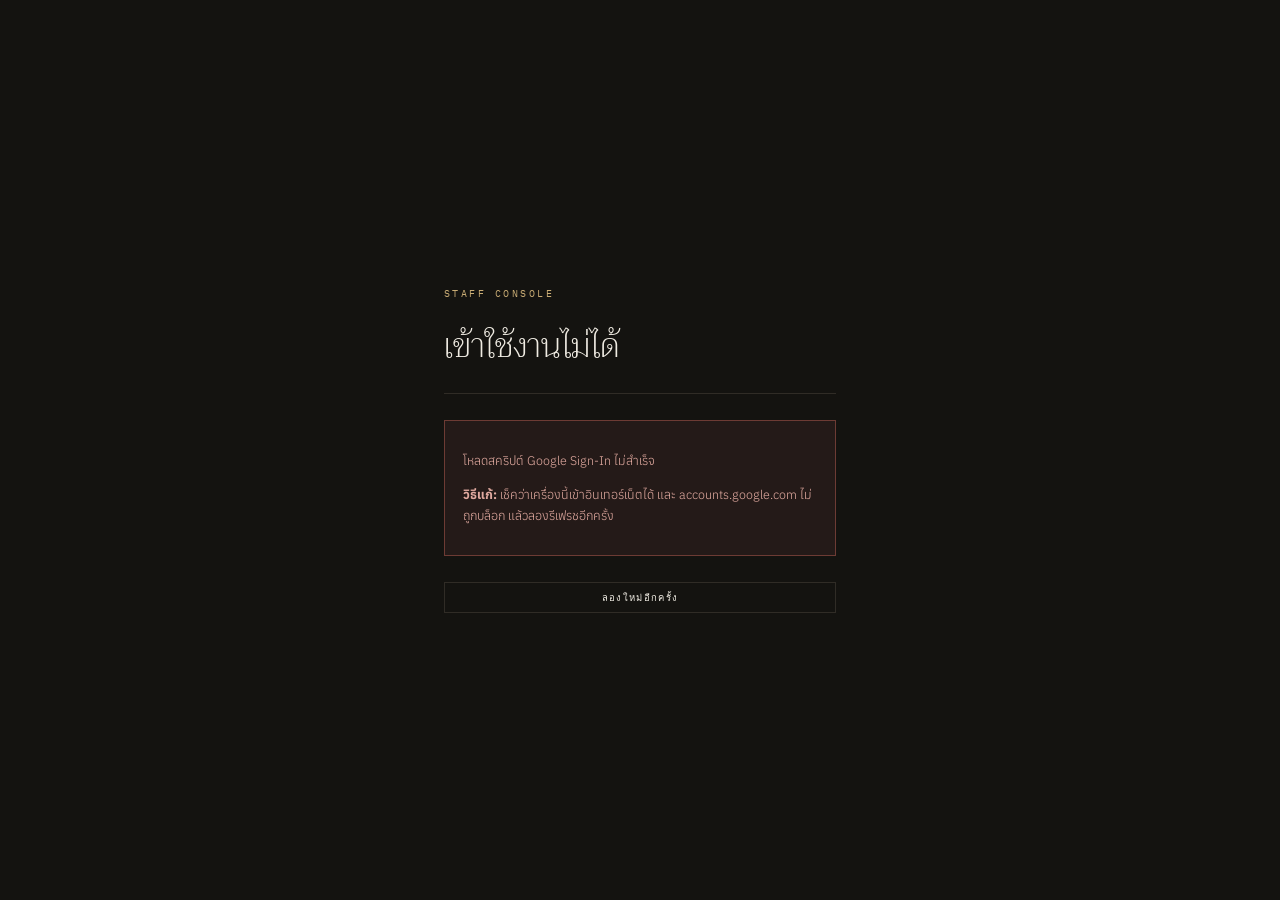
==== docs/index.html @ a9d2d7de "Move Staff Console to Vercel with real Google Sign-In (OAuth ID tokens) Fixes the URL-sharing fricti" ====
<!doctype html>
<html lang="th">
<head>
<meta charset="utf-8">
<meta name="viewport" content="width=device-width, initial-scale=1">
<title>Staff Console — Event Check-in</title>
<link rel="preconnect" href="https://fonts.gstatic.com" crossorigin>
<link href="https://fonts.googleapis.com/css2?family=Anuphan:wght@200;300;400;500;600&family=Trirong:wght@200;300;400&family=IBM+Plex+Mono:wght@400;500&display=swap" rel="stylesheet">
<link rel="stylesheet" href="./staff/staff.css">
</head>
<body>
<div id="app"></div>
<script src="./staff/vendor/qrcode.js"></script>
<script src="./staff/vendor/jsQR.js"></script>
<script src="./staff/config.js"></script>
<script src="./staff/staff.js"></script>
</body>
</html>
---- docs/staff/staff.css ----
*{box-sizing:border-box}
html,body{margin:0}
body{background:#141310;color:#f0ece3;font-family:Anuphan,system-ui,sans-serif;-webkit-font-smoothing:antialiased}
a{color:#c9ac74;text-decoration:none}
a:hover{color:#e0c893}
input,button,select{font-family:inherit;color:inherit;font-size:14px}
input::placeholder{color:#575349}
::selection{background:#c9ac74;color:#1a1815}

@keyframes scanline{0%{transform:translateY(0)}100%{transform:translateY(196px)}}
@keyframes pulseDot{0%,100%{opacity:1}50%{opacity:.25}}
@keyframes spin{to{transform:rotate(360deg)}}

.mono{font-family:"IBM Plex Mono",monospace}
.serif{font-family:Trirong,serif}

/* ---------- boot / auth screens ---------- */
.boot{min-height:100vh;display:grid;place-items:center;padding:40px 20px}
.boot-card{width:100%;max-width:392px;display:flex;flex-direction:column;gap:26px}
.boot-kicker{font:400 9.5px "IBM Plex Mono",monospace;letter-spacing:.26em;color:#c9ac74}
.boot-title{font:200 34px/1.2 Trirong,serif}
.boot-sub{font:300 12.5px/1.7 Anuphan,sans-serif;color:#8b8578}
.boot-rule{height:1px;background:#302c26}
.boot-err{border:1px solid #6d3b34;background:#241a18;padding:16px 18px;font:300 12.5px/1.7 Anuphan,sans-serif;color:#e0a99f}
.boot-err code{font-family:"IBM Plex Mono",monospace;font-size:11.5px;color:#f0ece3}
.spinner{width:26px;height:26px;border:2px solid #302c26;border-top-color:#c9ac74;border-radius:99px;animation:spin 1s linear infinite}

/* ---------- shell ---------- */
.shell{min-height:100vh;display:flex;flex-wrap:wrap;align-items:stretch}
.side{width:236px;flex:none;border-right:1px solid #241f1b;background:#17150f;display:flex;flex-direction:column;padding:26px 0;min-height:100vh}
.side-head{padding:0 22px 22px;border-bottom:1px solid #241f1b}
.side-brand{font:400 9px "IBM Plex Mono",monospace;letter-spacing:.24em;color:#c9ac74}
.side-org{font:200 19px/1.25 Trirong,serif;margin-top:9px}

.evbox{padding:18px 22px 14px;border-bottom:1px solid #241f1b;display:flex;flex-direction:column;gap:9px}
.evbox-head{display:flex;justify-content:space-between;align-items:baseline;gap:8px}
.evbox-label{font:400 9px "IBM Plex Mono",monospace;letter-spacing:.2em;color:#6f6a5f}
.evbox-add{font:400 13px "IBM Plex Mono",monospace;color:#c9ac74;cursor:pointer;line-height:1}
.ev{cursor:pointer;padding:9px 11px;border:1px solid #241f1b;background:transparent;display:flex;flex-direction:column;gap:2px}
.ev:hover{border-color:#3f382e}
.ev.is-active{border-color:#c9ac74;background:#221e18}
.ev-name{font:400 12px/1.3 Anuphan,sans-serif;color:#8b8578}
.ev.is-active .ev-name{color:#f0ece3}
.ev-meta{font:400 9px "IBM Plex Mono",monospace;color:#6f6a5f;letter-spacing:.06em}
.ev-new{border:1px dashed #3a352d;color:#8b8578;padding:9px 11px;font:300 11.5px Anuphan,sans-serif;cursor:pointer;text-align:center}
.ev-new:hover{border-color:#c9ac74;color:#c9ac74}

.nav{padding:16px 14px;display:flex;flex-direction:column;gap:2px}
.nav-item{display:flex;align-items:center;gap:9px;padding:10px;cursor:pointer}
.nav-item:hover{background:#1f1c18}
.nav-bar{width:2px;height:16px;background:transparent}
.nav-item.is-active .nav-bar{background:#c9ac74}
.nav-label{font:400 11.5px Anuphan,sans-serif;white-space:nowrap;color:#8b8578}
.nav-item.is-active .nav-label{color:#f0ece3}
.nav-count{margin-left:auto;font:400 9.5px "IBM Plex Mono",monospace;color:#6f6a5f}

.side-foot{margin-top:auto;padding:18px 22px 0;border-top:1px solid #241f1b;display:flex;align-items:center;gap:11px}
.avatar{width:28px;height:28px;border-radius:99px;background:#302c26;display:grid;place-items:center;font:400 11px "IBM Plex Mono",monospace;color:#c9ac74;flex:none}
.side-me{min-width:0}
.side-me-name{font:400 11.5px Anuphan,sans-serif;overflow:hidden;text-overflow:ellipsis;white-space:nowrap}
.side-me-role{font:400 9px "IBM Plex Mono",monospace;color:#6f6a5f}

.main{flex:1;min-width:320px;display:flex;flex-direction:column}
.topbar{border-bottom:1px solid #241f1b;padding:20px 30px;display:flex;flex-wrap:wrap;gap:16px;align-items:center;background:#17150f}
.topbar-title{font:200 22px/1.2 Trirong,serif}
.topbar-meta{font:400 9.5px "IBM Plex Mono",monospace;color:#6f6a5f;letter-spacing:.1em;margin-top:5px}
.topbar-right{margin-left:auto;display:flex;align-items:center;gap:10px;flex-wrap:wrap}
.chip{display:flex;align-items:center;gap:7px;border:1px solid #302c26;padding:7px 12px}
.chip-dot{width:5px;height:5px;border-radius:99px;background:#7fbf8a;animation:pulseDot 2s ease-in-out infinite}
.chip-label{font:400 9.5px "IBM Plex Mono",monospace;color:#8b8578;letter-spacing:.08em;white-space:nowrap}
.btn-ghost{border:1px solid #302c26;padding:7px 13px;font:400 9.5px "IBM Plex Mono",monospace;letter-spacing:.14em;color:#f0ece3;cursor:pointer;background:transparent}
.btn-ghost:hover{border-color:#c9ac74;color:#c9ac74}
.btn-gold{background:#c9ac74;color:#1a1815;padding:13px 18px;font:500 10px "IBM Plex Mono",monospace;letter-spacing:.16em;cursor:pointer;border:0;text-align:center}
.btn-gold:hover{background:#dcbf87}
.btn-light{background:#f0ece3;color:#1a1815;padding:12px 18px;font:500 10px "IBM Plex Mono",monospace;letter-spacing:.16em;cursor:pointer;border:0;white-space:nowrap}
.btn-light:hover{background:#fff}

.page{padding:30px;display:flex;flex-direction:column;gap:24px}
.page-title{font:200 21px Trirong,serif}
.page-sub{font:300 12px/1.6 Anuphan,sans-serif;color:#8b8578;margin-top:7px}
.card{border:1px solid #302c26;background:#1a1815}

/* ---------- dashboard ---------- */
.stats{display:flex;flex-wrap:wrap;gap:14px}
.stat{flex:1;min-width:132px;border:1px solid #302c26;background:#1a1815;padding:20px}
.stat.is-gold{border-color:#c9ac74;background:#221e18}
.stat-label{font:400 9px "IBM Plex Mono",monospace;letter-spacing:.2em;color:#6f6a5f}
.stat.is-gold .stat-label{color:#c9ac74}
.stat-value{font:200 38px/1 Trirong,serif;margin-top:12px}
.stat.is-gold .stat-value{color:#c9ac74}

.panels{display:flex;flex-wrap:wrap;gap:24px;align-items:stretch}
.panel{border:1px solid #302c26;background:#1a1815;padding:22px 24px;display:flex;flex-direction:column;gap:16px}
.panel.is-wide{flex:2;min-width:340px}
.panel.is-narrow{flex:1;min-width:240px}
.panel-head{display:flex;justify-content:space-between;align-items:baseline}
.panel-title{font:400 12.5px Anuphan,sans-serif}
.panel-kicker{font:400 9px "IBM Plex Mono",monospace;color:#6f6a5f;letter-spacing:.12em}
.bars{display:flex;align-items:flex-end;gap:10px;height:172px}
.bar-col{flex:1;display:flex;flex-direction:column;align-items:center;gap:9px;justify-content:flex-end;height:100%}
.bar-n{font:400 9px "IBM Plex Mono",monospace;color:#8b8578}
.bar-fill{width:100%;background:#3a352d;min-height:2px}
.bar-fill.is-peak{background:#c9ac74}
.bar-hour{font:400 9px "IBM Plex Mono",monospace;color:#6f6a5f}
.row-line{display:flex;align-items:center;gap:10px;padding:11px 0;border-bottom:1px solid #241f1b}
.row-line:last-child{border-bottom:0}
.dot{width:5px;height:5px;border-radius:99px;flex:none;background:#3a352d}
.dot.is-on{background:#7fbf8a}
.feed-time{font:400 9px "IBM Plex Mono",monospace;color:#6f6a5f;flex:none}
.feed-text{font:300 12px/1.4 Anuphan,sans-serif;color:#cfc9bd}
.muted{font:300 10.5px/1.6 Anuphan,sans-serif;color:#6f6a5f}
.empty{padding:30px 22px;text-align:center;font:300 12px/1.7 Anuphan,sans-serif;color:#6f6a5f}

/* ---------- scan ---------- */
.scan-wrap{padding:30px;display:flex;flex-wrap:wrap;gap:30px;align-items:flex-start}
.phone{width:318px;flex:none;display:flex;flex-direction:column;gap:12px}
.phone-body{width:318px;border-radius:32px;background:#1a1815;box-shadow:0 0 0 8px #262320,0 20px 44px rgba(0,0,0,.5);overflow:hidden;display:flex;flex-direction:column;padding-bottom:18px}
.phone-status{height:32px;display:flex;align-items:center;justify-content:space-between;padding:0 22px;font:400 10px "IBM Plex Mono",monospace;color:#6f6a5f}
.phone-head{padding:14px 22px 0;display:flex;justify-content:space-between;align-items:baseline}
.phone-title{font:200 18px Trirong,serif}
.phone-gate{font:400 9px "IBM Plex Mono",monospace;color:#c9ac74;letter-spacing:.12em}
.cam-wrap{margin:18px 22px 0;position:relative;width:calc(100% - 44px);aspect-ratio:1;background:#0f0e0c;overflow:hidden}
.cam-wrap video,.cam-wrap canvas{position:absolute;inset:0;width:100%;height:100%;object-fit:cover}
.cam-corner{position:absolute;width:26px;height:26px;pointer-events:none}
.cam-corner.tl{top:22px;left:22px;border-top:2px solid #c9ac74;border-left:2px solid #c9ac74}
.cam-corner.tr{top:22px;right:22px;border-top:2px solid #c9ac74;border-right:2px solid #c9ac74}
.cam-corner.bl{bottom:22px;left:22px;border-bottom:2px solid #c9ac74;border-left:2px solid #c9ac74}
.cam-corner.br{bottom:22px;right:22px;border-bottom:2px solid #c9ac74;border-right:2px solid #c9ac74}
.cam-line{position:absolute;left:22px;right:22px;top:38px;height:1px;background:linear-gradient(90deg,transparent,#c9ac74,transparent);animation:scanline 2.6s ease-in-out infinite alternate;pointer-events:none}
.cam-hint{position:absolute;left:0;right:0;bottom:22px;text-align:center;font:300 11px Anuphan,sans-serif;color:#8b8578;pointer-events:none;padding:0 16px}
.phone-actions{padding:18px 22px 0;display:flex;flex-direction:column;gap:10px}
.manual{display:flex;gap:8px}
.manual input{flex:1;min-width:0;background:#17150f;border:1px solid #302c26;outline:none;padding:12px;font:400 12px "IBM Plex Mono",monospace;letter-spacing:.06em}
.phone-foot{padding:14px 22px 0;display:flex;flex-direction:column;gap:9px}
.phone-foot-line{border-top:1px solid #241f1b;padding-top:13px;display:flex;justify-content:space-between;font:400 9.5px "IBM Plex Mono",monospace;color:#6f6a5f}

.scan-result{flex:1;min-width:300px;display:flex;flex-direction:column;gap:14px}
.result-card{border:1px solid #302c26;background:#1a1815;padding:26px 28px;display:flex;flex-wrap:wrap;gap:24px;align-items:center}
.result-card.is-ok{border-color:#4f7a55;background:#1a221b}
.result-card.is-dup{border-color:#a8564a;background:#241a18}
.result-card.is-bad{border-color:#8a6a2f;background:#221e14}
.result-status{font:400 9.5px "IBM Plex Mono",monospace;letter-spacing:.22em;color:#8b8578}
.result-card.is-ok .result-status{color:#8fcf9a}
.result-card.is-dup .result-status{color:#d8877c}
.result-card.is-bad .result-status{color:#d9b872}
.result-name{font:200 27px/1.2 Trirong,serif;margin-top:10px}
.result-sub{font:300 12px Anuphan,sans-serif;color:#8b8578;margin-top:7px}
.result-by{font:400 10px "IBM Plex Mono",monospace;letter-spacing:.06em;margin-top:9px;color:#8b8578}
.result-qr{width:112px;height:112px;background:#f0ece3;color:#1a1815;padding:8px;flex:none}

/* ---------- tables ---------- */
.thead{display:flex;gap:10px;padding:13px 22px;border-bottom:1px solid #302c26;background:#17150f;font:400 9px "IBM Plex Mono",monospace;letter-spacing:.16em;color:#6f6a5f}
.trow{display:flex;gap:10px;align-items:center;padding:14px 22px;border-bottom:1px solid #241f1b}
.trow:hover{background:#1f1c18}
.tfoot{padding:14px 22px;display:flex;justify-content:space-between;font:400 9.5px "IBM Plex Mono",monospace;color:#6f6a5f;letter-spacing:.1em}
.c-grow2{flex:2;min-width:0}
.c-grow1{flex:1;min-width:0}
.c-code{width:96px;flex:none;font:400 9.5px "IBM Plex Mono",monospace;color:#8b8578;overflow:hidden;text-overflow:ellipsis;white-space:nowrap}
.c-type{width:84px;flex:none}
.c-status{width:132px;flex:none;display:flex;flex-direction:column;gap:4px}
.type-btn{width:100%;text-align:center}
.type-btn.is-vip{border-color:#c9ac74;color:#c9ac74}
.type-btn.is-press{border-color:#5f7ba8;color:#9db4d8}
.c-actions{width:104px;flex:none;display:flex;gap:6px;justify-content:flex-end}
.cell-name{font:400 13px Anuphan,sans-serif;overflow:hidden;text-overflow:ellipsis;white-space:nowrap}
.cell-sub{font:300 10.5px Anuphan,sans-serif;color:#6f6a5f;overflow:hidden;text-overflow:ellipsis;white-space:nowrap}
.cell-mono{font:400 10px "IBM Plex Mono",monospace;color:#6f6a5f;overflow:hidden;text-overflow:ellipsis;white-space:nowrap}
.tag{display:inline-flex;align-self:flex-start;align-items:center;gap:6px;border:1px solid #302c26;padding:4px 10px}
.tag-dot{width:4px;height:4px;border-radius:99px;background:#6f6a5f}
.tag-label{font:400 9px "IBM Plex Mono",monospace;color:#8b8578;letter-spacing:.1em;white-space:nowrap}
.tag.is-in{border-color:#4f7a55}
.tag.is-in .tag-dot{background:#7fbf8a}
.tag.is-in .tag-label{color:#8fcf9a}
.mini{border:1px solid #302c26;padding:6px 9px;font:400 9px "IBM Plex Mono",monospace;color:#f0ece3;cursor:pointer;letter-spacing:.08em;background:transparent}
.mini:hover{border-color:#c9ac74;color:#c9ac74}
.mini.is-danger{color:#8b8578}
.mini.is-danger:hover{border-color:#a8564a;color:#d8877c}

.search{flex:1;min-width:240px;border:1px solid #302c26;background:#1a1815;display:flex;align-items:center;gap:11px;padding:0 14px}
.search input{flex:1;background:transparent;border:0;outline:none;padding:13px 0;font:300 13px Anuphan,sans-serif}
.toolbar{display:flex;flex-wrap:wrap;gap:12px;align-items:center}

.walkin{border:1px solid #c9ac74;background:#221e18;padding:22px 24px;display:flex;flex-direction:column;gap:16px}
.field{flex:1;min-width:180px;border:1px solid #302c26;background:#1a1815;padding:10px 13px}
.field-label{font:400 9px "IBM Plex Mono",monospace;letter-spacing:.18em;color:#6f6a5f}
.field input{width:100%;background:transparent;border:0;outline:none;font:300 14px Anuphan,sans-serif;margin-top:4px}
.field-row{display:flex;flex-wrap:wrap;gap:12px}

.pill{border:1px solid #302c26;background:transparent;color:#8b8578;padding:8px 14px;font:400 10px "IBM Plex Mono",monospace;letter-spacing:.1em;cursor:pointer;white-space:nowrap}
.pill:hover{border-color:#3f382e}
.pill.is-active{border-color:#c9ac74;background:#221e18;color:#c9ac74}
.pills{display:flex;flex-wrap:wrap;gap:8px}

/* ---------- fields / badge / team ---------- */
.split{padding:30px;display:flex;flex-wrap:wrap;gap:28px;align-items:flex-start}
.split-main{flex:1;min-width:330px;display:flex;flex-direction:column;gap:16px}
.split-side{width:330px;flex:none;display:flex;flex-direction:column;gap:12px}
.side-kicker{font:400 9px "IBM Plex Mono",monospace;letter-spacing:.2em;color:#6f6a5f}
.toggle-row{display:flex;align-items:center;gap:12px;padding:9px 0;border-bottom:1px solid #241f1b;cursor:pointer}
.track{width:32px;height:18px;flex:none;background:#17150f;border:1px solid #302c26;display:flex;justify-content:flex-start;align-items:center;padding:2px}
.track.is-on{background:#221e18;border-color:#c9ac74;justify-content:flex-end}
.knob{width:12px;height:12px;background:#3a352d}
.track.is-on .knob{background:#c9ac74}
.toggle-label{font:300 12.5px Anuphan,sans-serif;color:#8b8578}
.track.is-on+.toggle-label{color:#f0ece3}

.theme-card{border:1px solid #302c26;padding:8px 10px 9px;cursor:pointer;display:flex;flex-direction:column;gap:7px;min-width:92px;background:transparent}
.theme-card:hover{border-color:#3f382e}
.theme-card.is-active{border-color:#c9ac74}
.sw{display:flex;gap:3px}
.sw div{width:16px;height:16px}
.theme-name{font:400 10.5px Anuphan,sans-serif;color:#8b8578;white-space:nowrap}
.theme-card.is-active .theme-name{color:#f0ece3}

.badge-preview{width:258px;height:365px;display:flex;flex-direction:column;box-shadow:0 16px 40px rgba(0,0,0,.45)}
.bp-top{height:30px;display:grid;place-items:center}
.bp-top div{width:40px;height:10px;border-radius:99px;background:rgba(255,255,255,.55)}
.bp-event{padding:14px 18px 0;display:flex;align-items:center;gap:9px}
.bp-event span{font:400 9px "IBM Plex Mono",monospace;letter-spacing:.16em;white-space:nowrap}
.bp-body{flex:1;padding:16px 18px 0;display:flex;flex-direction:column}
.bp-label{font:400 8.5px "IBM Plex Mono",monospace;letter-spacing:.2em}
.bp-name{font:200 26px/1.12 Trirong,serif;margin-top:8px}
.bp-org{font:300 11.5px Anuphan,sans-serif;margin-top:9px}
.bp-type{margin-top:auto;margin-bottom:14px;align-self:flex-start;padding:4px 11px;font:400 9px "IBM Plex Mono",monospace;letter-spacing:.14em}
.bp-foot{padding:13px 18px;display:flex;align-items:center;gap:13px}
.bp-qr{width:66px;height:66px;flex:none;padding:3px}
.bp-lines{font:400 9.5px/1.7 "IBM Plex Mono",monospace;letter-spacing:.04em;white-space:nowrap}
.bp-bar{height:12px}

/* ---------- modal + toast ---------- */
.modal{position:fixed;inset:0;background:rgba(10,9,7,.72);display:grid;place-items:center;padding:24px;z-index:60}
.modal-card{width:100%;max-width:430px;background:#1a1815;border:1px solid #c9ac74;padding:26px;display:flex;flex-direction:column;gap:18px;max-height:90vh;overflow:auto}
.modal-head{display:flex;justify-content:space-between;align-items:baseline;gap:12px}
.modal-title{font:200 21px Trirong,serif}
.modal-close{font:400 10px "IBM Plex Mono",monospace;color:#8b8578;cursor:pointer}
.modal-close:hover{color:#c9ac74}
.err{font:300 11px Anuphan,sans-serif;color:#e39a8f;min-height:14px}

.toast{position:fixed;left:50%;bottom:26px;transform:translateX(-50%);background:#f0ece3;color:#1a1815;padding:13px 22px;font:400 11px "IBM Plex Mono",monospace;letter-spacing:.1em;box-shadow:0 12px 30px rgba(0,0,0,.5);z-index:70;white-space:nowrap}

@media (max-width:880px){
  .side{width:100%;min-height:0;border-right:0;border-bottom:1px solid #241f1b}
  .nav{flex-direction:row;flex-wrap:wrap}
  .side-foot{margin-top:14px}
  .page,.split,.scan-wrap{padding:20px}
  .split-side{width:100%}
}
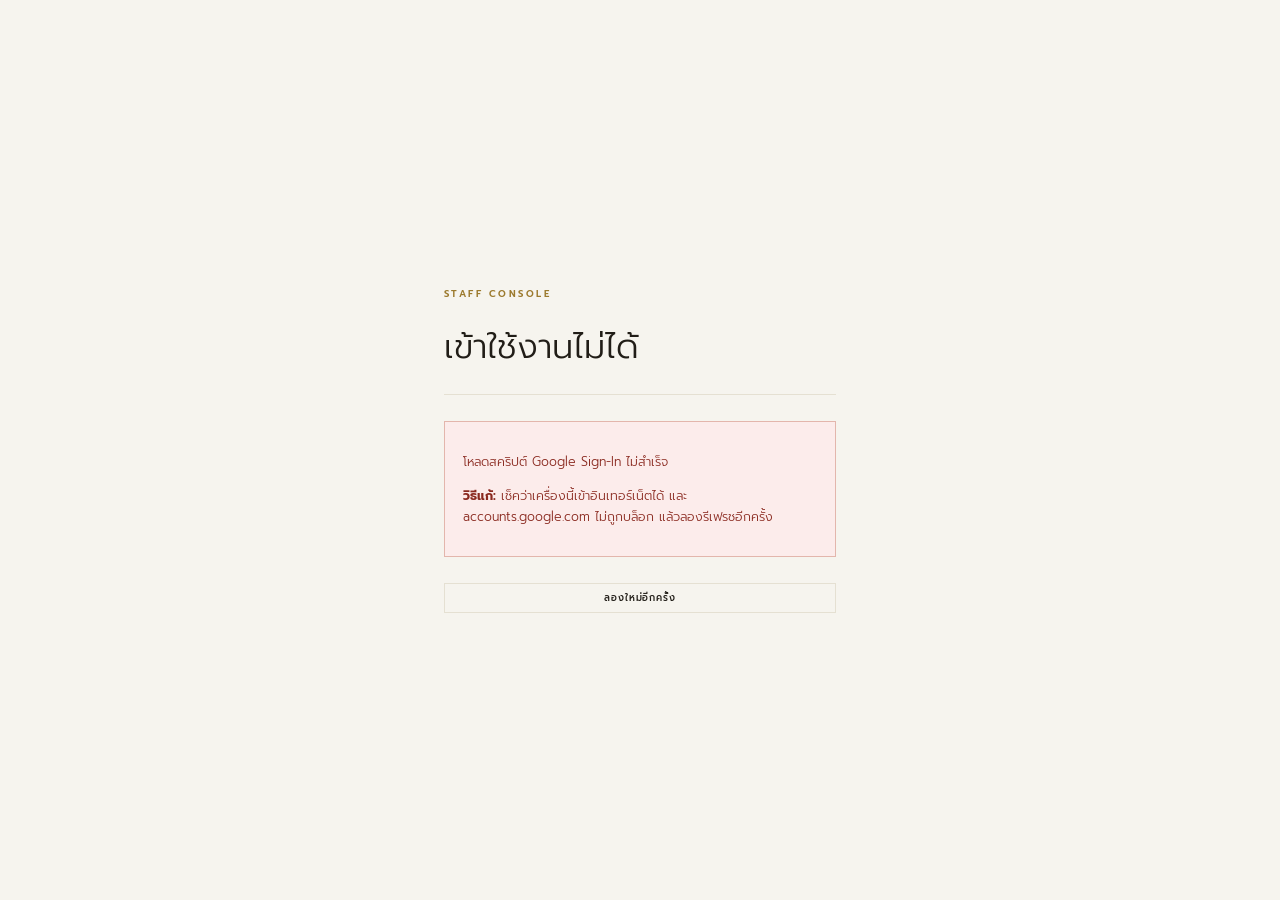
==== commit b025233b: "Light minimal theme: Prompt font, bright palette Replaces the dark editorial theme (Anuphan/Trirong/" ====
--- a/docs/index.html
+++ b/docs/index.html
@@ -5,7 +5,7 @@
 <meta name="viewport" content="width=device-width, initial-scale=1">
 <title>Staff Console — Event Check-in</title>
 <link rel="preconnect" href="https://fonts.gstatic.com" crossorigin>
-<link href="https://fonts.googleapis.com/css2?family=Anuphan:wght@200;300;400;500;600&family=Trirong:wght@200;300;400&family=IBM+Plex+Mono:wght@400;500&display=swap" rel="stylesheet">
+<link href="https://fonts.googleapis.com/css2?family=Prompt:wght@200;300;400;500;600;700&display=swap" rel="stylesheet">
 <link rel="stylesheet" href="./staff/staff.css">
 </head>
 <body>
--- a/docs/staff/staff.css
+++ b/docs/staff/staff.css
@@ -1,245 +1,273 @@
+:root{
+  --bg:#f6f4ee;
+  --surface:#ffffff;
+  --sunken:#f1eee5;
+  --ink:#211d17;
+  --ink-soft:#5c564a;
+  --muted:#968f7e;
+  --line:#e5e0d2;
+  --line-soft:#eeeae0;
+  --placeholder:#b8b0a0;
+  --accent:#9c7a2e;
+  --accent-soft:#f2e9d1;
+  --accent-strong:#7a5e22;
+  --on-accent:#ffffff;
+  --ok:#3f7a4c;
+  --ok-bg:#eaf6ec;
+  --ok-ink:#255c34;
+  --dup:#b3483c;
+  --dup-bg:#fceceb;
+  --dup-ink:#8a291f;
+  --bad:#a8791f;
+  --bad-bg:#fbf1de;
+  --bad-ink:#7a5c14;
+  --blue:#4a6a9c;
+  --blue-ink:#3d5d8a;
+}
+
 *{box-sizing:border-box}
 html,body{margin:0}
-body{background:#141310;color:#f0ece3;font-family:Anuphan,system-ui,sans-serif;-webkit-font-smoothing:antialiased}
-a{color:#c9ac74;text-decoration:none}
-a:hover{color:#e0c893}
+body{background:var(--bg);color:var(--ink);font-family:Prompt,system-ui,sans-serif;-webkit-font-smoothing:antialiased}
+a{color:var(--accent);text-decoration:none}
+a:hover{color:var(--accent-strong)}
 input,button,select{font-family:inherit;color:inherit;font-size:14px}
-input::placeholder{color:#575349}
-::selection{background:#c9ac74;color:#1a1815}
+input::placeholder{color:var(--placeholder)}
+::selection{background:var(--accent-soft);color:var(--ink)}
 
 @keyframes scanline{0%{transform:translateY(0)}100%{transform:translateY(196px)}}
 @keyframes pulseDot{0%,100%{opacity:1}50%{opacity:.25}}
 @keyframes spin{to{transform:rotate(360deg)}}
 
-.mono{font-family:"IBM Plex Mono",monospace}
-.serif{font-family:Trirong,serif}
+.mono{font-family:Prompt,sans-serif}
+.serif{font-family:Prompt,sans-serif}
 
 /* ---------- boot / auth screens ---------- */
 .boot{min-height:100vh;display:grid;place-items:center;padding:40px 20px}
 .boot-card{width:100%;max-width:392px;display:flex;flex-direction:column;gap:26px}
-.boot-kicker{font:400 9.5px "IBM Plex Mono",monospace;letter-spacing:.26em;color:#c9ac74}
-.boot-title{font:200 34px/1.2 Trirong,serif}
-.boot-sub{font:300 12.5px/1.7 Anuphan,sans-serif;color:#8b8578}
-.boot-rule{height:1px;background:#302c26}
-.boot-err{border:1px solid #6d3b34;background:#241a18;padding:16px 18px;font:300 12.5px/1.7 Anuphan,sans-serif;color:#e0a99f}
-.boot-err code{font-family:"IBM Plex Mono",monospace;font-size:11.5px;color:#f0ece3}
-.spinner{width:26px;height:26px;border:2px solid #302c26;border-top-color:#c9ac74;border-radius:99px;animation:spin 1s linear infinite}
+.boot-kicker{font:600 9.5px Prompt,sans-serif;letter-spacing:.26em;color:var(--accent)}
+.boot-title{font:300 34px/1.2 Prompt,sans-serif}
+.boot-sub{font:300 12.5px/1.7 Prompt,sans-serif;color:var(--ink-soft)}
+.boot-rule{height:1px;background:var(--line)}
+.boot-err{border:1px solid #e3b6ac;background:var(--dup-bg);padding:16px 18px;font:300 12.5px/1.7 Prompt,sans-serif;color:var(--dup-ink)}
+.boot-err code{font-family:Prompt,sans-serif;font-size:11.5px;color:var(--ink)}
+.spinner{width:26px;height:26px;border:2px solid var(--line);border-top-color:var(--accent);border-radius:99px;animation:spin 1s linear infinite}
 
 /* ---------- shell ---------- */
 .shell{min-height:100vh;display:flex;flex-wrap:wrap;align-items:stretch}
-.side{width:236px;flex:none;border-right:1px solid #241f1b;background:#17150f;display:flex;flex-direction:column;padding:26px 0;min-height:100vh}
-.side-head{padding:0 22px 22px;border-bottom:1px solid #241f1b}
-.side-brand{font:400 9px "IBM Plex Mono",monospace;letter-spacing:.24em;color:#c9ac74}
-.side-org{font:200 19px/1.25 Trirong,serif;margin-top:9px}
-
-.evbox{padding:18px 22px 14px;border-bottom:1px solid #241f1b;display:flex;flex-direction:column;gap:9px}
+.side{width:236px;flex:none;border-right:1px solid var(--line-soft);background:var(--surface);display:flex;flex-direction:column;padding:26px 0;min-height:100vh}
+.side-head{padding:0 22px 22px;border-bottom:1px solid var(--line-soft)}
+.side-brand{font:600 9px Prompt,sans-serif;letter-spacing:.24em;color:var(--accent)}
+.side-org{font:400 19px/1.25 Prompt,sans-serif;margin-top:9px}
+
+.evbox{padding:18px 22px 14px;border-bottom:1px solid var(--line-soft);display:flex;flex-direction:column;gap:9px}
 .evbox-head{display:flex;justify-content:space-between;align-items:baseline;gap:8px}
-.evbox-label{font:400 9px "IBM Plex Mono",monospace;letter-spacing:.2em;color:#6f6a5f}
-.evbox-add{font:400 13px "IBM Plex Mono",monospace;color:#c9ac74;cursor:pointer;line-height:1}
-.ev{cursor:pointer;padding:9px 11px;border:1px solid #241f1b;background:transparent;display:flex;flex-direction:column;gap:2px}
-.ev:hover{border-color:#3f382e}
-.ev.is-active{border-color:#c9ac74;background:#221e18}
-.ev-name{font:400 12px/1.3 Anuphan,sans-serif;color:#8b8578}
-.ev.is-active .ev-name{color:#f0ece3}
-.ev-meta{font:400 9px "IBM Plex Mono",monospace;color:#6f6a5f;letter-spacing:.06em}
-.ev-new{border:1px dashed #3a352d;color:#8b8578;padding:9px 11px;font:300 11.5px Anuphan,sans-serif;cursor:pointer;text-align:center}
-.ev-new:hover{border-color:#c9ac74;color:#c9ac74}
+.evbox-label{font:600 9px Prompt,sans-serif;letter-spacing:.2em;color:var(--muted)}
+.evbox-add{font:600 13px Prompt,sans-serif;color:var(--accent);cursor:pointer;line-height:1}
+.ev{cursor:pointer;padding:9px 11px;border:1px solid var(--line-soft);background:transparent;display:flex;flex-direction:column;gap:2px}
+.ev:hover{border-color:var(--line)}
+.ev.is-active{border-color:var(--accent);background:var(--accent-soft)}
+.ev-name{font:400 12px/1.3 Prompt,sans-serif;color:var(--ink-soft)}
+.ev.is-active .ev-name{color:var(--ink)}
+.ev-meta{font:400 9px Prompt,sans-serif;color:var(--muted);letter-spacing:.06em}
+.ev-new{border:1px dashed var(--line);color:var(--ink-soft);padding:9px 11px;font:300 11.5px Prompt,sans-serif;cursor:pointer;text-align:center}
+.ev-new:hover{border-color:var(--accent);color:var(--accent)}
 
 .nav{padding:16px 14px;display:flex;flex-direction:column;gap:2px}
 .nav-item{display:flex;align-items:center;gap:9px;padding:10px;cursor:pointer}
-.nav-item:hover{background:#1f1c18}
+.nav-item:hover{background:var(--sunken)}
 .nav-bar{width:2px;height:16px;background:transparent}
-.nav-item.is-active .nav-bar{background:#c9ac74}
-.nav-label{font:400 11.5px Anuphan,sans-serif;white-space:nowrap;color:#8b8578}
-.nav-item.is-active .nav-label{color:#f0ece3}
-.nav-count{margin-left:auto;font:400 9.5px "IBM Plex Mono",monospace;color:#6f6a5f}
-
-.side-foot{margin-top:auto;padding:18px 22px 0;border-top:1px solid #241f1b;display:flex;align-items:center;gap:11px}
-.avatar{width:28px;height:28px;border-radius:99px;background:#302c26;display:grid;place-items:center;font:400 11px "IBM Plex Mono",monospace;color:#c9ac74;flex:none}
+.nav-item.is-active .nav-bar{background:var(--accent)}
+.nav-label{font:400 11.5px Prompt,sans-serif;white-space:nowrap;color:var(--ink-soft)}
+.nav-item.is-active .nav-label{color:var(--ink);font-weight:500}
+.nav-count{margin-left:auto;font:500 9.5px Prompt,sans-serif;color:var(--muted)}
+
+.side-foot{margin-top:auto;padding:18px 22px 0;border-top:1px solid var(--line-soft);display:flex;align-items:center;gap:11px}
+.avatar{width:28px;height:28px;border-radius:99px;background:var(--accent-soft);display:grid;place-items:center;font:600 11px Prompt,sans-serif;color:var(--accent-strong);flex:none}
 .side-me{min-width:0}
-.side-me-name{font:400 11.5px Anuphan,sans-serif;overflow:hidden;text-overflow:ellipsis;white-space:nowrap}
-.side-me-role{font:400 9px "IBM Plex Mono",monospace;color:#6f6a5f}
+.side-me-name{font:400 11.5px Prompt,sans-serif;overflow:hidden;text-overflow:ellipsis;white-space:nowrap}
+.side-me-role{font:400 9px Prompt,sans-serif;color:var(--muted)}
 
 .main{flex:1;min-width:320px;display:flex;flex-direction:column}
-.topbar{border-bottom:1px solid #241f1b;padding:20px 30px;display:flex;flex-wrap:wrap;gap:16px;align-items:center;background:#17150f}
-.topbar-title{font:200 22px/1.2 Trirong,serif}
-.topbar-meta{font:400 9.5px "IBM Plex Mono",monospace;color:#6f6a5f;letter-spacing:.1em;margin-top:5px}
+.topbar{border-bottom:1px solid var(--line-soft);padding:20px 30px;display:flex;flex-wrap:wrap;gap:16px;align-items:center;background:var(--surface)}
+.topbar-title{font:400 22px/1.2 Prompt,sans-serif}
+.topbar-meta{font:400 9.5px Prompt,sans-serif;color:var(--muted);letter-spacing:.1em;margin-top:5px}
 .topbar-right{margin-left:auto;display:flex;align-items:center;gap:10px;flex-wrap:wrap}
-.chip{display:flex;align-items:center;gap:7px;border:1px solid #302c26;padding:7px 12px}
-.chip-dot{width:5px;height:5px;border-radius:99px;background:#7fbf8a;animation:pulseDot 2s ease-in-out infinite}
-.chip-label{font:400 9.5px "IBM Plex Mono",monospace;color:#8b8578;letter-spacing:.08em;white-space:nowrap}
-.btn-ghost{border:1px solid #302c26;padding:7px 13px;font:400 9.5px "IBM Plex Mono",monospace;letter-spacing:.14em;color:#f0ece3;cursor:pointer;background:transparent}
-.btn-ghost:hover{border-color:#c9ac74;color:#c9ac74}
-.btn-gold{background:#c9ac74;color:#1a1815;padding:13px 18px;font:500 10px "IBM Plex Mono",monospace;letter-spacing:.16em;cursor:pointer;border:0;text-align:center}
-.btn-gold:hover{background:#dcbf87}
-.btn-light{background:#f0ece3;color:#1a1815;padding:12px 18px;font:500 10px "IBM Plex Mono",monospace;letter-spacing:.16em;cursor:pointer;border:0;white-space:nowrap}
-.btn-light:hover{background:#fff}
+.chip{display:flex;align-items:center;gap:7px;border:1px solid var(--line);padding:7px 12px}
+.chip-dot{width:5px;height:5px;border-radius:99px;background:var(--ok);animation:pulseDot 2s ease-in-out infinite}
+.chip-label{font:500 9.5px Prompt,sans-serif;color:var(--ink-soft);letter-spacing:.08em;white-space:nowrap}
+.btn-ghost{border:1px solid var(--line);padding:7px 13px;font:500 9.5px Prompt,sans-serif;letter-spacing:.1em;color:var(--ink);cursor:pointer;background:transparent}
+.btn-ghost:hover{border-color:var(--accent);color:var(--accent)}
+.btn-gold{background:var(--accent);color:var(--on-accent);padding:13px 18px;font:600 10px Prompt,sans-serif;letter-spacing:.12em;cursor:pointer;border:0;text-align:center}
+.btn-gold:hover{background:var(--accent-strong)}
+.btn-light{background:var(--surface);color:var(--ink);border:1px solid var(--line);padding:12px 18px;font:600 10px Prompt,sans-serif;letter-spacing:.12em;cursor:pointer;white-space:nowrap}
+.btn-light:hover{border-color:var(--accent);color:var(--accent)}
 
 .page{padding:30px;display:flex;flex-direction:column;gap:24px}
-.page-title{font:200 21px Trirong,serif}
-.page-sub{font:300 12px/1.6 Anuphan,sans-serif;color:#8b8578;margin-top:7px}
-.card{border:1px solid #302c26;background:#1a1815}
+.page-title{font:400 21px Prompt,sans-serif}
+.page-sub{font:300 12px/1.6 Prompt,sans-serif;color:var(--ink-soft);margin-top:7px}
+.card{border:1px solid var(--line);background:var(--surface)}
 
 /* ---------- dashboard ---------- */
 .stats{display:flex;flex-wrap:wrap;gap:14px}
-.stat{flex:1;min-width:132px;border:1px solid #302c26;background:#1a1815;padding:20px}
-.stat.is-gold{border-color:#c9ac74;background:#221e18}
-.stat-label{font:400 9px "IBM Plex Mono",monospace;letter-spacing:.2em;color:#6f6a5f}
-.stat.is-gold .stat-label{color:#c9ac74}
-.stat-value{font:200 38px/1 Trirong,serif;margin-top:12px}
-.stat.is-gold .stat-value{color:#c9ac74}
+.stat{flex:1;min-width:132px;border:1px solid var(--line);background:var(--surface);padding:20px}
+.stat.is-gold{border-color:var(--accent);background:var(--accent-soft)}
+.stat-label{font:600 9px Prompt,sans-serif;letter-spacing:.18em;color:var(--muted)}
+.stat.is-gold .stat-label{color:var(--accent-strong)}
+.stat-value{font:300 38px/1 Prompt,sans-serif;margin-top:12px}
+.stat.is-gold .stat-value{color:var(--accent-strong)}
 
 .panels{display:flex;flex-wrap:wrap;gap:24px;align-items:stretch}
-.panel{border:1px solid #302c26;background:#1a1815;padding:22px 24px;display:flex;flex-direction:column;gap:16px}
+.panel{border:1px solid var(--line);background:var(--surface);padding:22px 24px;display:flex;flex-direction:column;gap:16px}
 .panel.is-wide{flex:2;min-width:340px}
 .panel.is-narrow{flex:1;min-width:240px}
 .panel-head{display:flex;justify-content:space-between;align-items:baseline}
-.panel-title{font:400 12.5px Anuphan,sans-serif}
-.panel-kicker{font:400 9px "IBM Plex Mono",monospace;color:#6f6a5f;letter-spacing:.12em}
+.panel-title{font:500 12.5px Prompt,sans-serif}
+.panel-kicker{font:500 9px Prompt,sans-serif;color:var(--muted);letter-spacing:.1em}
 .bars{display:flex;align-items:flex-end;gap:10px;height:172px}
 .bar-col{flex:1;display:flex;flex-direction:column;align-items:center;gap:9px;justify-content:flex-end;height:100%}
-.bar-n{font:400 9px "IBM Plex Mono",monospace;color:#8b8578}
-.bar-fill{width:100%;background:#3a352d;min-height:2px}
-.bar-fill.is-peak{background:#c9ac74}
-.bar-hour{font:400 9px "IBM Plex Mono",monospace;color:#6f6a5f}
-.row-line{display:flex;align-items:center;gap:10px;padding:11px 0;border-bottom:1px solid #241f1b}
+.bar-n{font:500 9px Prompt,sans-serif;color:var(--ink-soft)}
+.bar-fill{width:100%;background:var(--line);min-height:2px}
+.bar-fill.is-peak{background:var(--accent)}
+.bar-hour{font:400 9px Prompt,sans-serif;color:var(--muted)}
+.row-line{display:flex;align-items:center;gap:10px;padding:11px 0;border-bottom:1px solid var(--line-soft)}
 .row-line:last-child{border-bottom:0}
-.dot{width:5px;height:5px;border-radius:99px;flex:none;background:#3a352d}
-.dot.is-on{background:#7fbf8a}
-.feed-time{font:400 9px "IBM Plex Mono",monospace;color:#6f6a5f;flex:none}
-.feed-text{font:300 12px/1.4 Anuphan,sans-serif;color:#cfc9bd}
-.muted{font:300 10.5px/1.6 Anuphan,sans-serif;color:#6f6a5f}
-.empty{padding:30px 22px;text-align:center;font:300 12px/1.7 Anuphan,sans-serif;color:#6f6a5f}
+.dot{width:5px;height:5px;border-radius:99px;flex:none;background:var(--line)}
+.dot.is-on{background:var(--ok)}
+.feed-time{font:500 9px Prompt,sans-serif;color:var(--muted);flex:none}
+.feed-text{font:300 12px/1.4 Prompt,sans-serif;color:var(--ink-soft)}
+.muted{font:300 10.5px/1.6 Prompt,sans-serif;color:var(--muted)}
+.empty{padding:30px 22px;text-align:center;font:300 12px/1.7 Prompt,sans-serif;color:var(--muted)}
 
 /* ---------- scan ---------- */
 .scan-wrap{padding:30px;display:flex;flex-wrap:wrap;gap:30px;align-items:flex-start}
 .phone{width:318px;flex:none;display:flex;flex-direction:column;gap:12px}
-.phone-body{width:318px;border-radius:32px;background:#1a1815;box-shadow:0 0 0 8px #262320,0 20px 44px rgba(0,0,0,.5);overflow:hidden;display:flex;flex-direction:column;padding-bottom:18px}
-.phone-status{height:32px;display:flex;align-items:center;justify-content:space-between;padding:0 22px;font:400 10px "IBM Plex Mono",monospace;color:#6f6a5f}
+.phone-body{width:318px;border-radius:32px;background:var(--surface);box-shadow:0 0 0 1px var(--line),0 20px 44px rgba(30,24,12,.12);overflow:hidden;display:flex;flex-direction:column;padding-bottom:18px}
+.phone-status{height:32px;display:flex;align-items:center;justify-content:space-between;padding:0 22px;font:500 10px Prompt,sans-serif;color:var(--muted)}
 .phone-head{padding:14px 22px 0;display:flex;justify-content:space-between;align-items:baseline}
-.phone-title{font:200 18px Trirong,serif}
-.phone-gate{font:400 9px "IBM Plex Mono",monospace;color:#c9ac74;letter-spacing:.12em}
-.cam-wrap{margin:18px 22px 0;position:relative;width:calc(100% - 44px);aspect-ratio:1;background:#0f0e0c;overflow:hidden}
+.phone-title{font:400 18px Prompt,sans-serif}
+.phone-gate{font:500 9px Prompt,sans-serif;color:var(--accent);letter-spacing:.1em}
+.cam-wrap{margin:18px 22px 0;position:relative;width:calc(100% - 44px);aspect-ratio:1;background:#171512;overflow:hidden}
 .cam-wrap video,.cam-wrap canvas{position:absolute;inset:0;width:100%;height:100%;object-fit:cover}
 .cam-corner{position:absolute;width:26px;height:26px;pointer-events:none}
-.cam-corner.tl{top:22px;left:22px;border-top:2px solid #c9ac74;border-left:2px solid #c9ac74}
-.cam-corner.tr{top:22px;right:22px;border-top:2px solid #c9ac74;border-right:2px solid #c9ac74}
-.cam-corner.bl{bottom:22px;left:22px;border-bottom:2px solid #c9ac74;border-left:2px solid #c9ac74}
-.cam-corner.br{bottom:22px;right:22px;border-bottom:2px solid #c9ac74;border-right:2px solid #c9ac74}
-.cam-line{position:absolute;left:22px;right:22px;top:38px;height:1px;background:linear-gradient(90deg,transparent,#c9ac74,transparent);animation:scanline 2.6s ease-in-out infinite alternate;pointer-events:none}
-.cam-hint{position:absolute;left:0;right:0;bottom:22px;text-align:center;font:300 11px Anuphan,sans-serif;color:#8b8578;pointer-events:none;padding:0 16px}
+.cam-corner.tl{top:22px;left:22px;border-top:2px solid var(--accent);border-left:2px solid var(--accent)}
+.cam-corner.tr{top:22px;right:22px;border-top:2px solid var(--accent);border-right:2px solid var(--accent)}
+.cam-corner.bl{bottom:22px;left:22px;border-bottom:2px solid var(--accent);border-left:2px solid var(--accent)}
+.cam-corner.br{bottom:22px;right:22px;border-bottom:2px solid var(--accent);border-right:2px solid var(--accent)}
+.cam-line{position:absolute;left:22px;right:22px;top:38px;height:1px;background:linear-gradient(90deg,transparent,var(--accent),transparent);animation:scanline 2.6s ease-in-out infinite alternate;pointer-events:none}
+.cam-hint{position:absolute;left:0;right:0;bottom:22px;text-align:center;font:300 11px Prompt,sans-serif;color:#cfc9bd;pointer-events:none;padding:0 16px}
 .phone-actions{padding:18px 22px 0;display:flex;flex-direction:column;gap:10px}
 .manual{display:flex;gap:8px}
-.manual input{flex:1;min-width:0;background:#17150f;border:1px solid #302c26;outline:none;padding:12px;font:400 12px "IBM Plex Mono",monospace;letter-spacing:.06em}
+.manual input{flex:1;min-width:0;background:var(--sunken);border:1px solid var(--line);outline:none;padding:12px;font:400 12px Prompt,sans-serif;letter-spacing:.03em}
 .phone-foot{padding:14px 22px 0;display:flex;flex-direction:column;gap:9px}
-.phone-foot-line{border-top:1px solid #241f1b;padding-top:13px;display:flex;justify-content:space-between;font:400 9.5px "IBM Plex Mono",monospace;color:#6f6a5f}
+.phone-foot-line{border-top:1px solid var(--line-soft);padding-top:13px;display:flex;justify-content:space-between;font:500 9.5px Prompt,sans-serif;color:var(--muted)}
 
 .scan-result{flex:1;min-width:300px;display:flex;flex-direction:column;gap:14px}
-.result-card{border:1px solid #302c26;background:#1a1815;padding:26px 28px;display:flex;flex-wrap:wrap;gap:24px;align-items:center}
-.result-card.is-ok{border-color:#4f7a55;background:#1a221b}
-.result-card.is-dup{border-color:#a8564a;background:#241a18}
-.result-card.is-bad{border-color:#8a6a2f;background:#221e14}
-.result-status{font:400 9.5px "IBM Plex Mono",monospace;letter-spacing:.22em;color:#8b8578}
-.result-card.is-ok .result-status{color:#8fcf9a}
-.result-card.is-dup .result-status{color:#d8877c}
-.result-card.is-bad .result-status{color:#d9b872}
-.result-name{font:200 27px/1.2 Trirong,serif;margin-top:10px}
-.result-sub{font:300 12px Anuphan,sans-serif;color:#8b8578;margin-top:7px}
-.result-by{font:400 10px "IBM Plex Mono",monospace;letter-spacing:.06em;margin-top:9px;color:#8b8578}
-.result-qr{width:112px;height:112px;background:#f0ece3;color:#1a1815;padding:8px;flex:none}
+.result-card{border:1px solid var(--line);background:var(--surface);padding:26px 28px;display:flex;flex-wrap:wrap;gap:24px;align-items:center}
+.result-card.is-ok{border-color:var(--ok);background:var(--ok-bg)}
+.result-card.is-dup{border-color:var(--dup);background:var(--dup-bg)}
+.result-card.is-bad{border-color:var(--bad);background:var(--bad-bg)}
+.result-status{font:600 9.5px Prompt,sans-serif;letter-spacing:.18em;color:var(--ink-soft)}
+.result-card.is-ok .result-status{color:var(--ok-ink)}
+.result-card.is-dup .result-status{color:var(--dup-ink)}
+.result-card.is-bad .result-status{color:var(--bad-ink)}
+.result-name{font:300 27px/1.2 Prompt,sans-serif;margin-top:10px}
+.result-sub{font:300 12px Prompt,sans-serif;color:var(--ink-soft);margin-top:7px}
+.result-by{font:500 10px Prompt,sans-serif;letter-spacing:.04em;margin-top:9px;color:var(--ink-soft)}
+.result-qr{width:112px;height:112px;background:var(--ink);color:var(--surface);padding:8px;flex:none}
 
 /* ---------- tables ---------- */
-.thead{display:flex;gap:10px;padding:13px 22px;border-bottom:1px solid #302c26;background:#17150f;font:400 9px "IBM Plex Mono",monospace;letter-spacing:.16em;color:#6f6a5f}
-.trow{display:flex;gap:10px;align-items:center;padding:14px 22px;border-bottom:1px solid #241f1b}
-.trow:hover{background:#1f1c18}
-.tfoot{padding:14px 22px;display:flex;justify-content:space-between;font:400 9.5px "IBM Plex Mono",monospace;color:#6f6a5f;letter-spacing:.1em}
+.thead{display:flex;gap:10px;padding:13px 22px;border-bottom:1px solid var(--line);background:var(--sunken);font:600 9px Prompt,sans-serif;letter-spacing:.14em;color:var(--muted)}
+.trow{display:flex;gap:10px;align-items:center;padding:14px 22px;border-bottom:1px solid var(--line-soft)}
+.trow:hover{background:var(--sunken)}
+.tfoot{padding:14px 22px;display:flex;justify-content:space-between;font:500 9.5px Prompt,sans-serif;color:var(--muted);letter-spacing:.08em}
 .c-grow2{flex:2;min-width:0}
 .c-grow1{flex:1;min-width:0}
-.c-code{width:96px;flex:none;font:400 9.5px "IBM Plex Mono",monospace;color:#8b8578;overflow:hidden;text-overflow:ellipsis;white-space:nowrap}
+.c-code{width:96px;flex:none;font:500 9.5px Prompt,sans-serif;color:var(--ink-soft);overflow:hidden;text-overflow:ellipsis;white-space:nowrap}
 .c-type{width:84px;flex:none}
 .c-status{width:132px;flex:none;display:flex;flex-direction:column;gap:4px}
 .type-btn{width:100%;text-align:center}
-.type-btn.is-vip{border-color:#c9ac74;color:#c9ac74}
-.type-btn.is-press{border-color:#5f7ba8;color:#9db4d8}
+.type-btn.is-vip{border-color:var(--accent);color:var(--accent)}
+.type-btn.is-press{border-color:var(--blue);color:var(--blue-ink)}
 .c-actions{width:104px;flex:none;display:flex;gap:6px;justify-content:flex-end}
-.cell-name{font:400 13px Anuphan,sans-serif;overflow:hidden;text-overflow:ellipsis;white-space:nowrap}
-.cell-sub{font:300 10.5px Anuphan,sans-serif;color:#6f6a5f;overflow:hidden;text-overflow:ellipsis;white-space:nowrap}
-.cell-mono{font:400 10px "IBM Plex Mono",monospace;color:#6f6a5f;overflow:hidden;text-overflow:ellipsis;white-space:nowrap}
-.tag{display:inline-flex;align-self:flex-start;align-items:center;gap:6px;border:1px solid #302c26;padding:4px 10px}
-.tag-dot{width:4px;height:4px;border-radius:99px;background:#6f6a5f}
-.tag-label{font:400 9px "IBM Plex Mono",monospace;color:#8b8578;letter-spacing:.1em;white-space:nowrap}
-.tag.is-in{border-color:#4f7a55}
-.tag.is-in .tag-dot{background:#7fbf8a}
-.tag.is-in .tag-label{color:#8fcf9a}
-.mini{border:1px solid #302c26;padding:6px 9px;font:400 9px "IBM Plex Mono",monospace;color:#f0ece3;cursor:pointer;letter-spacing:.08em;background:transparent}
-.mini:hover{border-color:#c9ac74;color:#c9ac74}
-.mini.is-danger{color:#8b8578}
-.mini.is-danger:hover{border-color:#a8564a;color:#d8877c}
-
-.search{flex:1;min-width:240px;border:1px solid #302c26;background:#1a1815;display:flex;align-items:center;gap:11px;padding:0 14px}
-.search input{flex:1;background:transparent;border:0;outline:none;padding:13px 0;font:300 13px Anuphan,sans-serif}
+.cell-name{font:400 13px Prompt,sans-serif;overflow:hidden;text-overflow:ellipsis;white-space:nowrap}
+.cell-sub{font:300 10.5px Prompt,sans-serif;color:var(--muted);overflow:hidden;text-overflow:ellipsis;white-space:nowrap}
+.cell-mono{font:500 10px Prompt,sans-serif;color:var(--muted);overflow:hidden;text-overflow:ellipsis;white-space:nowrap}
+.tag{display:inline-flex;align-self:flex-start;align-items:center;gap:6px;border:1px solid var(--line);padding:4px 10px}
+.tag-dot{width:4px;height:4px;border-radius:99px;background:var(--muted)}
+.tag-label{font:500 9px Prompt,sans-serif;color:var(--ink-soft);letter-spacing:.08em;white-space:nowrap}
+.tag.is-in{border-color:var(--ok)}
+.tag.is-in .tag-dot{background:var(--ok)}
+.tag.is-in .tag-label{color:var(--ok-ink)}
+.mini{border:1px solid var(--line);padding:6px 9px;font:500 9px Prompt,sans-serif;color:var(--ink);cursor:pointer;letter-spacing:.06em;background:transparent}
+.mini:hover{border-color:var(--accent);color:var(--accent)}
+.mini.is-danger{color:var(--ink-soft)}
+.mini.is-danger:hover{border-color:var(--dup);color:var(--dup-ink)}
+
+.search{flex:1;min-width:240px;border:1px solid var(--line);background:var(--surface);display:flex;align-items:center;gap:11px;padding:0 14px}
+.search input{flex:1;background:transparent;border:0;outline:none;padding:13px 0;font:300 13px Prompt,sans-serif}
 .toolbar{display:flex;flex-wrap:wrap;gap:12px;align-items:center}
 
-.walkin{border:1px solid #c9ac74;background:#221e18;padding:22px 24px;display:flex;flex-direction:column;gap:16px}
-.field{flex:1;min-width:180px;border:1px solid #302c26;background:#1a1815;padding:10px 13px}
-.field-label{font:400 9px "IBM Plex Mono",monospace;letter-spacing:.18em;color:#6f6a5f}
-.field input{width:100%;background:transparent;border:0;outline:none;font:300 14px Anuphan,sans-serif;margin-top:4px}
+.walkin{border:1px solid var(--accent);background:var(--accent-soft);padding:22px 24px;display:flex;flex-direction:column;gap:16px}
+.field{flex:1;min-width:180px;border:1px solid var(--line);background:var(--surface);padding:10px 13px}
+.field-label{font:600 9px Prompt,sans-serif;letter-spacing:.14em;color:var(--muted)}
+.field input{width:100%;background:transparent;border:0;outline:none;font:300 14px Prompt,sans-serif;margin-top:4px}
 .field-row{display:flex;flex-wrap:wrap;gap:12px}
 
-.pill{border:1px solid #302c26;background:transparent;color:#8b8578;padding:8px 14px;font:400 10px "IBM Plex Mono",monospace;letter-spacing:.1em;cursor:pointer;white-space:nowrap}
-.pill:hover{border-color:#3f382e}
-.pill.is-active{border-color:#c9ac74;background:#221e18;color:#c9ac74}
+.pill{border:1px solid var(--line);background:transparent;color:var(--ink-soft);padding:8px 14px;font:500 10px Prompt,sans-serif;letter-spacing:.06em;cursor:pointer;white-space:nowrap}
+.pill:hover{border-color:var(--muted)}
+.pill.is-active{border-color:var(--accent);background:var(--accent-soft);color:var(--accent-strong)}
 .pills{display:flex;flex-wrap:wrap;gap:8px}
 
 /* ---------- fields / badge / team ---------- */
 .split{padding:30px;display:flex;flex-wrap:wrap;gap:28px;align-items:flex-start}
 .split-main{flex:1;min-width:330px;display:flex;flex-direction:column;gap:16px}
 .split-side{width:330px;flex:none;display:flex;flex-direction:column;gap:12px}
-.side-kicker{font:400 9px "IBM Plex Mono",monospace;letter-spacing:.2em;color:#6f6a5f}
-.toggle-row{display:flex;align-items:center;gap:12px;padding:9px 0;border-bottom:1px solid #241f1b;cursor:pointer}
-.track{width:32px;height:18px;flex:none;background:#17150f;border:1px solid #302c26;display:flex;justify-content:flex-start;align-items:center;padding:2px}
-.track.is-on{background:#221e18;border-color:#c9ac74;justify-content:flex-end}
-.knob{width:12px;height:12px;background:#3a352d}
-.track.is-on .knob{background:#c9ac74}
-.toggle-label{font:300 12.5px Anuphan,sans-serif;color:#8b8578}
-.track.is-on+.toggle-label{color:#f0ece3}
-
-.theme-card{border:1px solid #302c26;padding:8px 10px 9px;cursor:pointer;display:flex;flex-direction:column;gap:7px;min-width:92px;background:transparent}
-.theme-card:hover{border-color:#3f382e}
-.theme-card.is-active{border-color:#c9ac74}
+.side-kicker{font:600 9px Prompt,sans-serif;letter-spacing:.16em;color:var(--muted)}
+.toggle-row{display:flex;align-items:center;gap:12px;padding:9px 0;border-bottom:1px solid var(--line-soft);cursor:pointer}
+.track{width:32px;height:18px;flex:none;background:var(--sunken);border:1px solid var(--line);display:flex;justify-content:flex-start;align-items:center;padding:2px}
+.track.is-on{background:var(--accent-soft);border-color:var(--accent)}
+.track.is-on{justify-content:flex-end}
+.knob{width:12px;height:12px;background:var(--line)}
+.track.is-on .knob{background:var(--accent)}
+.toggle-label{font:300 12.5px Prompt,sans-serif;color:var(--ink-soft)}
+.track.is-on+.toggle-label{color:var(--ink)}
+
+.theme-card{border:1px solid var(--line);padding:8px 10px 9px;cursor:pointer;display:flex;flex-direction:column;gap:7px;min-width:92px;background:transparent}
+.theme-card:hover{border-color:var(--muted)}
+.theme-card.is-active{border-color:var(--accent)}
 .sw{display:flex;gap:3px}
 .sw div{width:16px;height:16px}
-.theme-name{font:400 10.5px Anuphan,sans-serif;color:#8b8578;white-space:nowrap}
-.theme-card.is-active .theme-name{color:#f0ece3}
-
-.badge-preview{width:258px;height:365px;display:flex;flex-direction:column;box-shadow:0 16px 40px rgba(0,0,0,.45)}
+.theme-name{font:400 10.5px Prompt,sans-serif;color:var(--ink-soft);white-space:nowrap}
+.theme-card.is-active .theme-name{color:var(--ink)}
+
+.badge-preview{width:258px;height:365px;display:flex;flex-direction:column;box-shadow:0 16px 40px rgba(30,24,12,.2)}
 .bp-top{height:30px;display:grid;place-items:center}
 .bp-top div{width:40px;height:10px;border-radius:99px;background:rgba(255,255,255,.55)}
 .bp-event{padding:14px 18px 0;display:flex;align-items:center;gap:9px}
-.bp-event span{font:400 9px "IBM Plex Mono",monospace;letter-spacing:.16em;white-space:nowrap}
+.bp-event span{font:600 9px Prompt,sans-serif;letter-spacing:.14em;white-space:nowrap}
 .bp-body{flex:1;padding:16px 18px 0;display:flex;flex-direction:column}
-.bp-label{font:400 8.5px "IBM Plex Mono",monospace;letter-spacing:.2em}
-.bp-name{font:200 26px/1.12 Trirong,serif;margin-top:8px}
-.bp-org{font:300 11.5px Anuphan,sans-serif;margin-top:9px}
-.bp-type{margin-top:auto;margin-bottom:14px;align-self:flex-start;padding:4px 11px;font:400 9px "IBM Plex Mono",monospace;letter-spacing:.14em}
+.bp-label{font:600 8.5px Prompt,sans-serif;letter-spacing:.18em}
+.bp-name{font:300 26px/1.12 Prompt,sans-serif;margin-top:8px}
+.bp-org{font:300 11.5px Prompt,sans-serif;margin-top:9px}
+.bp-type{margin-top:auto;margin-bottom:14px;align-self:flex-start;padding:4px 11px;font:600 9px Prompt,sans-serif;letter-spacing:.12em}
 .bp-foot{padding:13px 18px;display:flex;align-items:center;gap:13px}
 .bp-qr{width:66px;height:66px;flex:none;padding:3px}
-.bp-lines{font:400 9.5px/1.7 "IBM Plex Mono",monospace;letter-spacing:.04em;white-space:nowrap}
+.bp-lines{font:500 9.5px/1.7 Prompt,sans-serif;letter-spacing:.02em;white-space:nowrap}
 .bp-bar{height:12px}
 
 /* ---------- modal + toast ---------- */
-.modal{position:fixed;inset:0;background:rgba(10,9,7,.72);display:grid;place-items:center;padding:24px;z-index:60}
-.modal-card{width:100%;max-width:430px;background:#1a1815;border:1px solid #c9ac74;padding:26px;display:flex;flex-direction:column;gap:18px;max-height:90vh;overflow:auto}
+.modal{position:fixed;inset:0;background:rgba(28,22,14,.4);display:grid;place-items:center;padding:24px;z-index:60}
+.modal-card{width:100%;max-width:430px;background:var(--surface);border:1px solid var(--accent);padding:26px;display:flex;flex-direction:column;gap:18px;max-height:90vh;overflow:auto}
 .modal-head{display:flex;justify-content:space-between;align-items:baseline;gap:12px}
-.modal-title{font:200 21px Trirong,serif}
-.modal-close{font:400 10px "IBM Plex Mono",monospace;color:#8b8578;cursor:pointer}
-.modal-close:hover{color:#c9ac74}
-.err{font:300 11px Anuphan,sans-serif;color:#e39a8f;min-height:14px}
-
-.toast{position:fixed;left:50%;bottom:26px;transform:translateX(-50%);background:#f0ece3;color:#1a1815;padding:13px 22px;font:400 11px "IBM Plex Mono",monospace;letter-spacing:.1em;box-shadow:0 12px 30px rgba(0,0,0,.5);z-index:70;white-space:nowrap}
+.modal-title{font:400 21px Prompt,sans-serif}
+.modal-close{font:500 10px Prompt,sans-serif;color:var(--ink-soft);cursor:pointer}
+.modal-close:hover{color:var(--accent)}
+.err{font:300 11px Prompt,sans-serif;color:var(--dup-ink);min-height:14px}
+
+.toast{position:fixed;left:50%;bottom:26px;transform:translateX(-50%);background:var(--ink);color:var(--surface);padding:13px 22px;font:500 11px Prompt,sans-serif;letter-spacing:.08em;box-shadow:0 12px 30px rgba(30,24,12,.3);z-index:70;white-space:nowrap}
 
 @media (max-width:880px){
-  .side{width:100%;min-height:0;border-right:0;border-bottom:1px solid #241f1b}
+  .side{width:100%;min-height:0;border-right:0;border-bottom:1px solid var(--line-soft)}
   .nav{flex-direction:row;flex-wrap:wrap}
   .side-foot{margin-top:14px}
   .page,.split,.scan-wrap{padding:20px}
